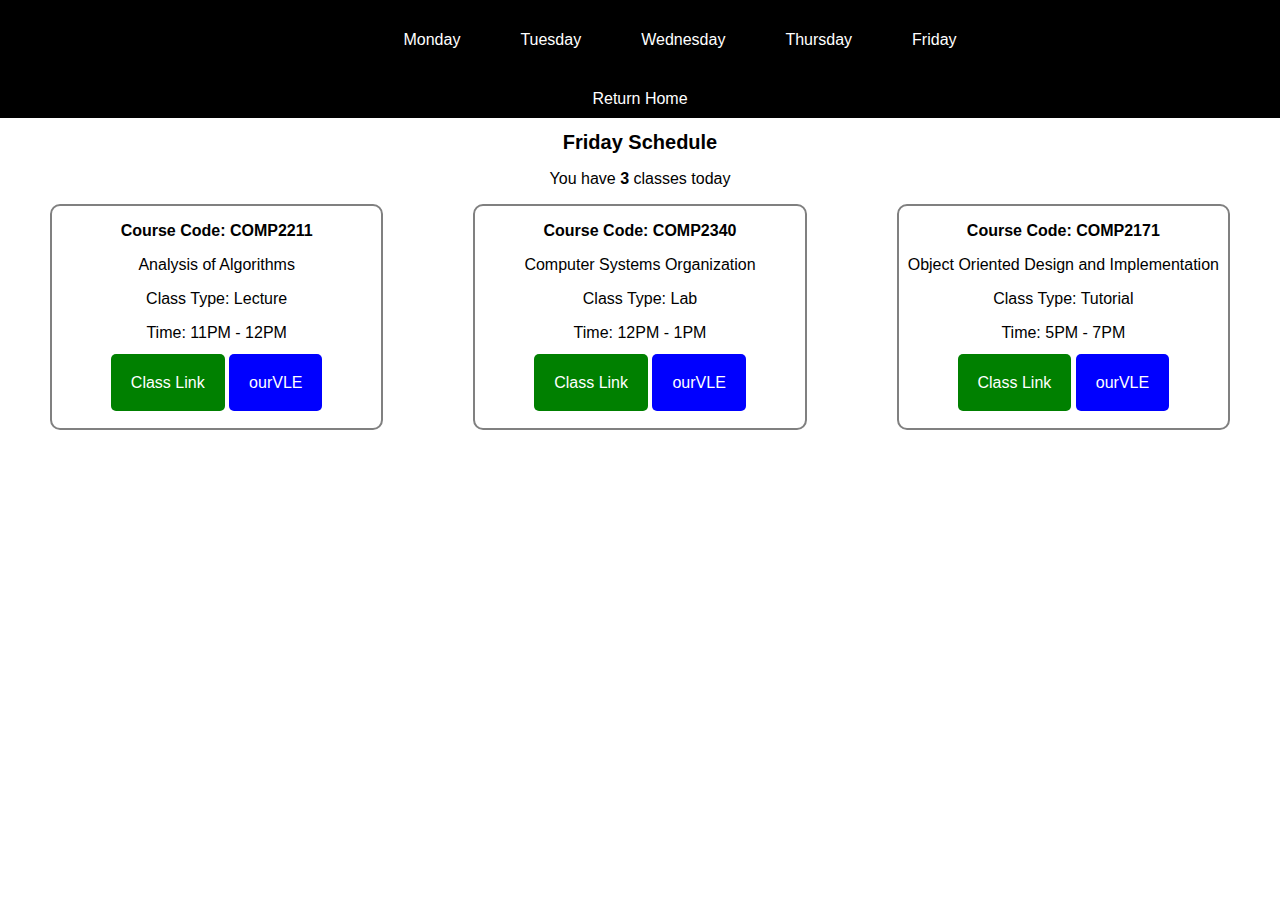
==== friday.html @ ae1bbd53 "Schedule add" ====
<!DOCTYPE html>

<html>
    <head>
        <meta charset="utf-8">
        <meta http-equiv="X-UA-Compatible" content="IE=edge">
        <title>Friday | Class Schedule</title>
        <meta name="description" content="">
        <meta name="viewport" content="width=device-width, initial-scale=1">
        <link rel="stylesheet" href="styles.css">
    </head>
    <body>
            <ol class = "nav">
                <li><a href="monday.html">Monday</a></li>
                <li><a href="tuesday.html">Tuesday</a></li>
                <li><a href="wednesday.html">Wednesday</a></li>
                <li><a href="thursday.html">Thursday</a></li>
                <li><a href="friday.html">Friday</a></li>
            
            </ol>

            <div class="home">
            <a href="index.html" >Return Home</a>
            </div>

        </div>

        <div class = "schedule">
        <h1> Friday Schedule</h1>
        <p class ="desc"> You have <strong> 3 </strong> classes today</p>
        
        <div class = "classes">
            <article>

            <h3> Course Code: COMP2211 </h3>
            <p> Analysis of Algorithms</p>
            <p> Class Type: Lecture
            <p> Time: 11PM - 12PM </p>
            <p class = "classbtn"><a href="https://ourvle.mona.uwi.edu/mod/lti/view.php?id=470709" class ="classlink" target="_blank"> Class Link </a></p>
            <p class = "notebtn"><a href="https://ourvle.mona.uwi.edu/course/view.php?id=9345" class ="notelink" target="_blank"> ourVLE </a></p>
            </article>
            
            <article>

            <h3> Course Code: COMP2340 </h3>
            <p> Computer Systems Organization</p>
            <p> Class Type: Lab
            <p> Time: 12PM - 1PM </p>
            <p class = "classbtn"><a href="https://ourvle.mona.uwi.edu/mod/lti/view.php?id=469612" class ="classlink" target="_blank"> Class Link </a></p>
            <p class = "notebtn"><a href="https://ourvle.mona.uwi.edu/course/view.php?id=9346" class ="notelink" target="_blank"> ourVLE </a></p>
           
            </article>

            <article>

            <h3> Course Code: COMP2171 </h3>
            <p> Object Oriented Design and Implementation</p>
            <p> Class Type: Tutorial
            <p> Time: 5PM - 7PM </p>
            <p class = "classbtn"><a href="https://ourvle.mona.uwi.edu/mod/lti/view.php?id=471339" class ="classlink" target="_blank"> Class Link </a></p>
            <p class = "notebtn"><a href="https://ourvle.mona.uwi.edu/course/view.php?id=9344" class ="notelink" target="_blank"> ourVLE </a></p>
           
            </article>
        


        <script src="" async defer></script>
    </body>
</html>
---- styles.css ----
* {
    font-family: sans-serif;
    font-size: 16px;
}

body {
    margin: 0px;
}

h1 {
    font-size: 20px;
    text-align: center;
}

h3 {
    text-align: center;
}

ol {
    display: inline-block;
    list-style-type: none;
    margin: 0px;
}

.nav {
    display: flex;
    justify-content: center;
    align-items: center;
    width: 100%;
    height: 80px;
    background-color: #000;
    line-height: 80px;
}

.nav ol li {
    list-style-type: none;
    display: inline-block;
}

ol li a {
    text-decoration: none;
    color: #ffffff;
    padding: 30px;
}

ol li a:hover {
    color: gold;
    transition: 0.2s all;
}

.desc {
    text-align: center;
}

.classes {
    padding-left: 50px;
    padding-right: 50px;
    display: grid;
    grid-template-columns: repeat(3, minmax(0, 1fr));
    column-gap: 10vh;
    row-gap: 10vh;
}

article {
    border-color: grey;
    border-style: solid;
    border-radius: 10px;
    border-width: 2px;
    padding-bottom: 20px;
    text-align: center;
}

.classbtn {
    display: inline-block;
}

.classlink {
    text-decoration: none;
    color: white;
    padding: 20px;
    background-color: green;
    border-radius: 5px;
}

.notebtn {
    display: inline-block;
}

.notelink {
    text-decoration: none;
    color: white;
    padding: 20px;
    background-color: blue;
    border-radius: 5px;
}

footer {
    color: white;
    background-color: black;
    position: fixed;
    left: 0px;
    bottom: 0px;
    height: 30px;
    width: 100%;
    padding-bottom: 10px;
}

.home {
    background-color: #000;
    padding: 10px;
    display: block;
    text-align: center;
}

.home a {
    text-decoration: none;
    color: white;
    padding: 10px;
}

.home a:hover {
    color: gold;
    transition: 0.2s all;
}

.iframe-container {
    overflow: hidden;
    /* 16:9 aspect ratio */
    padding-top: 56.25%;
    position: relative;
}

.iframe-container iframe {
    border: 0;
    height: 100%;
    left: 0;
    position: absolute;
    top: 0;
    width: 100%;
}
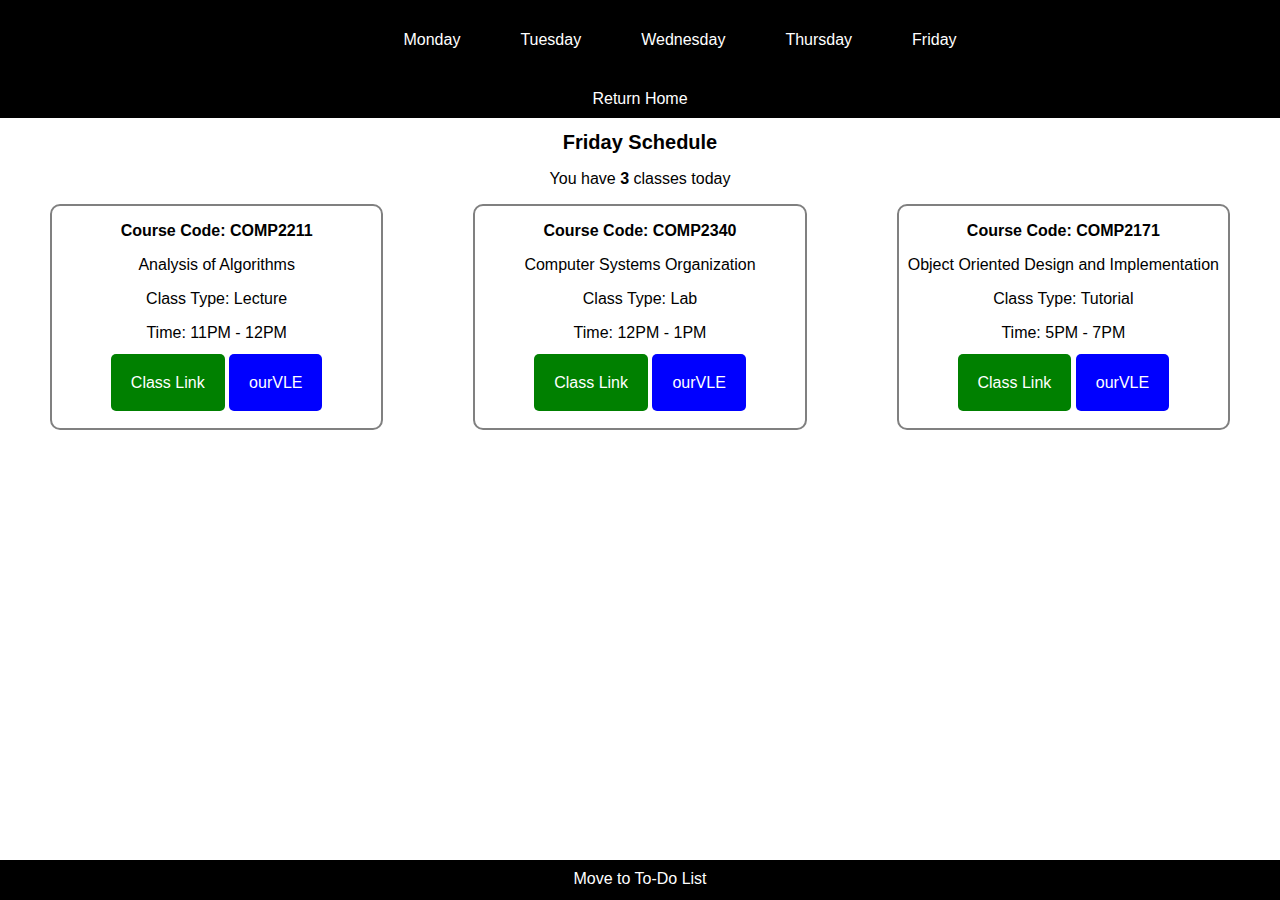
==== commit 2d58d5ba: "Added a to do list" ====
--- a/friday.html
+++ b/friday.html
@@ -5,6 +5,7 @@
         <meta charset="utf-8">
         <meta http-equiv="X-UA-Compatible" content="IE=edge">
         <title>Friday | Class Schedule</title>
+        <link rel="icon" href="img/icon.png">
         <meta name="description" content="">
         <meta name="viewport" content="width=device-width, initial-scale=1">
         <link rel="stylesheet" href="styles.css">
@@ -66,4 +67,7 @@
 
         <script src="" async defer></script>
     </body>
+    <footer>
+        <p class="home"><a href="todo.html" > Move to To-Do List </a></p>
+    </footer>
 </html>--- a/styles.css
+++ b/styles.css
@@ -1,140 +1,148 @@
-* {
-    font-family: sans-serif;
-    font-size: 16px;
-}
-
-body {
-    margin: 0px;
-}
-
-h1 {
-    font-size: 20px;
-    text-align: center;
-}
-
-h3 {
-    text-align: center;
-}
-
-ol {
-    display: inline-block;
-    list-style-type: none;
-    margin: 0px;
-}
-
-.nav {
-    display: flex;
-    justify-content: center;
-    align-items: center;
-    width: 100%;
-    height: 80px;
-    background-color: #000;
-    line-height: 80px;
-}
-
-.nav ol li {
-    list-style-type: none;
-    display: inline-block;
-}
-
-ol li a {
-    text-decoration: none;
-    color: #ffffff;
-    padding: 30px;
-}
-
-ol li a:hover {
-    color: gold;
-    transition: 0.2s all;
-}
-
-.desc {
-    text-align: center;
-}
-
-.classes {
-    padding-left: 50px;
-    padding-right: 50px;
-    display: grid;
-    grid-template-columns: repeat(3, minmax(0, 1fr));
-    column-gap: 10vh;
-    row-gap: 10vh;
-}
-
-article {
-    border-color: grey;
-    border-style: solid;
-    border-radius: 10px;
-    border-width: 2px;
-    padding-bottom: 20px;
-    text-align: center;
-}
-
-.classbtn {
-    display: inline-block;
-}
-
-.classlink {
-    text-decoration: none;
-    color: white;
-    padding: 20px;
-    background-color: green;
-    border-radius: 5px;
-}
-
-.notebtn {
-    display: inline-block;
-}
-
-.notelink {
-    text-decoration: none;
-    color: white;
-    padding: 20px;
-    background-color: blue;
-    border-radius: 5px;
-}
-
-footer {
-    color: white;
-    background-color: black;
-    position: fixed;
-    left: 0px;
-    bottom: 0px;
-    height: 30px;
-    width: 100%;
-    padding-bottom: 10px;
-}
-
-.home {
-    background-color: #000;
-    padding: 10px;
-    display: block;
-    text-align: center;
-}
-
-.home a {
-    text-decoration: none;
-    color: white;
-    padding: 10px;
-}
-
-.home a:hover {
-    color: gold;
-    transition: 0.2s all;
-}
-
-.iframe-container {
-    overflow: hidden;
-    /* 16:9 aspect ratio */
-    padding-top: 56.25%;
-    position: relative;
-}
-
-.iframe-container iframe {
-    border: 0;
-    height: 100%;
-    left: 0;
-    position: absolute;
-    top: 0;
-    width: 100%;
-}+        * {
+            font-family: sans-serif;
+            font-size: 16px;
+        }
+        
+        body {
+            margin: 0px;
+        }
+        
+        h1 {
+            font-size: 20px;
+            text-align: center;
+        }
+        
+        h3 {
+            text-align: center;
+        }
+        
+        ol {
+            display: inline-block;
+            list-style-type: none;
+            margin: 0px;
+        }
+        
+        .nav {
+            display: flex;
+            justify-content: center;
+            align-items: center;
+            width: 100%;
+            height: 80px;
+            background-color: #000;
+            line-height: 80px;
+        }
+        
+        .nav ol li {
+            list-style-type: none;
+            display: inline-block;
+        }
+        
+        ol li a {
+            text-decoration: none;
+            color: #ffffff;
+            padding: 30px;
+        }
+        
+        ol li a:hover {
+            color: gold;
+            transition: 0.2s all;
+        }
+        
+        .desc {
+            text-align: center;
+        }
+        
+        .classes {
+            padding-left: 50px;
+            padding-right: 50px;
+            display: grid;
+            grid-template-columns: repeat(3, minmax(0, 1fr));
+            column-gap: 10vh;
+            row-gap: 10vh;
+        }
+        
+        article {
+            border-color: grey;
+            border-style: solid;
+            border-radius: 10px;
+            border-width: 2px;
+            padding-bottom: 20px;
+            text-align: center;
+        }
+        
+        .classbtn {
+            display: inline-block;
+        }
+        
+        .classlink {
+            text-decoration: none;
+            color: white;
+            padding: 20px;
+            background-color: green;
+            border-radius: 5px;
+        }
+        
+        .notebtn {
+            display: inline-block;
+        }
+        
+        .notelink {
+            text-decoration: none;
+            color: white;
+            padding: 20px;
+            background-color: blue;
+            border-radius: 5px;
+        }
+        
+        footer {
+            color: white;
+            background-color: black;
+            position: fixed;
+            left: 0px;
+            bottom: 0px;
+            height: 30px;
+            width: 100%;
+            padding-bottom: 10px;
+        }
+        
+        .home {
+            background-color: #000;
+            padding: 10px;
+            display: block;
+            text-align: center;
+        }
+        
+        .home a {
+            text-decoration: none;
+            color: white;
+            padding: 10px;
+        }
+        
+        .home a:hover {
+            color: gold;
+            transition: 0.2s all;
+        }
+        
+        .iframe-container {
+            overflow: hidden;
+            /* 16:9 aspect ratio */
+            padding-top: 56.25%;
+            position: relative;
+            margin: 0px;
+            max-width: 100%;
+        }
+        
+        .iframe-container iframe {
+            border: 0;
+            height: 100%;
+            left: 0;
+            position: absolute;
+            top: 0;
+            width: 100%;
+            margin-top: -40px;
+        }
+        
+        footer .home {
+            padding-top: 0px;
+            margin-top: 10px;
+        }